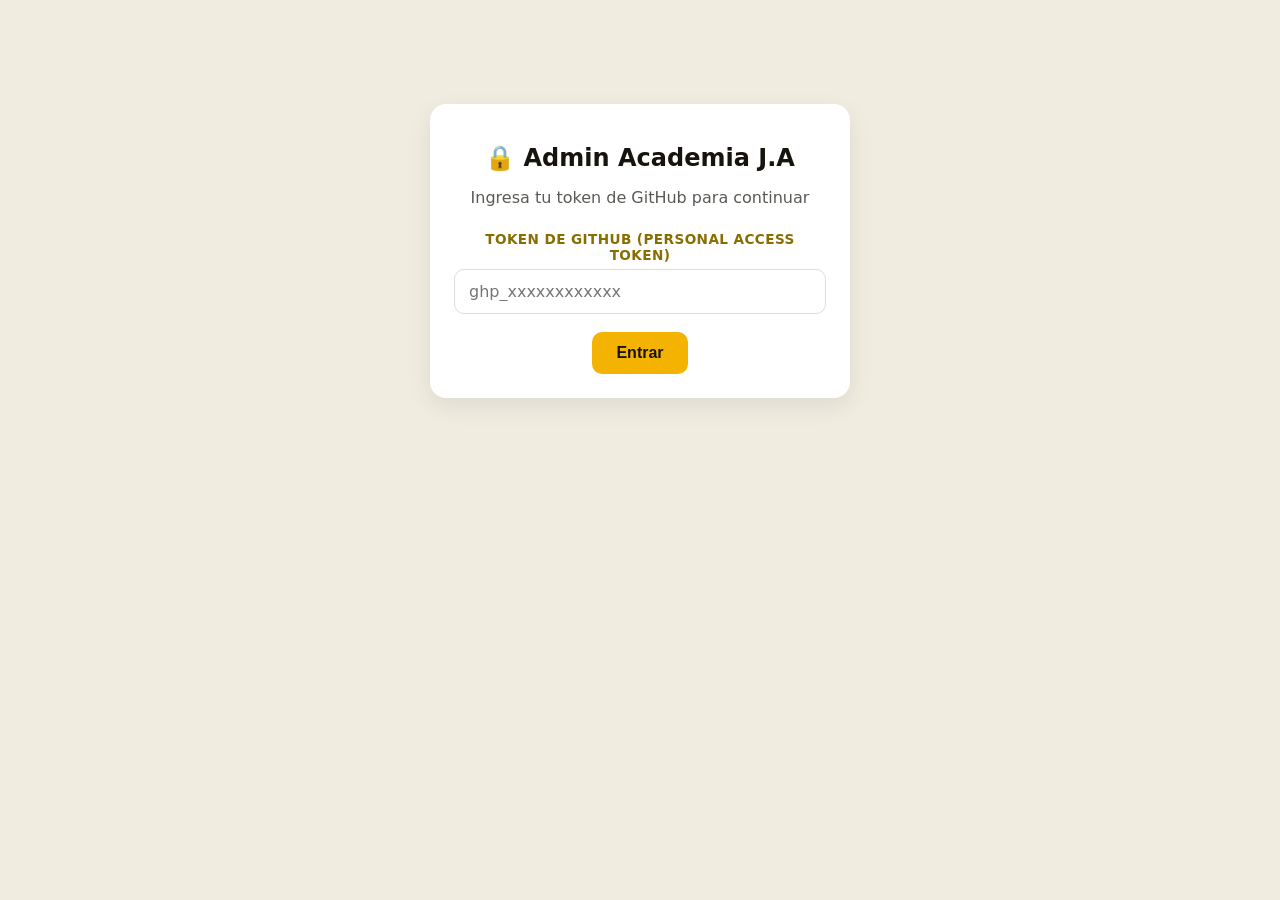
==== admin.html @ 91fd9d30 "Add admin panel HTML structure and styles" ====
<!DOCTYPE html>
<html lang="es">
<head>
<meta charset="UTF-8">
<meta name="viewport" content="width=device-width, initial-scale=1.0">
<title>Admin — Academia J.A</title>
<link rel="stylesheet" href="https://cdnjs.cloudflare.com/ajax/libs/font-awesome/6.5.2/css/all.min.css">
<style>
  * { box-sizing: border-box; }
  body { margin:0; font-family:'Inter',system-ui,sans-serif; background:#f0ece0; color:#17140f; }
  .wrap { max-width: 900px; margin:0 auto; padding:24px; }
  h1 { font-size:1.5rem; margin-bottom:4px; }
  .sub { opacity:0.7; margin-bottom:24px; }
  .card { background:#fff; border-radius:16px; padding:24px; margin-bottom:24px; box-shadow:0 8px 24px rgba(0,0,0,0.08); }
  label { display:block; font-weight:700; font-size:0.85rem; text-transform:uppercase; letter-spacing:0.03em; color:#8a6d00; margin-bottom:6px; }
  input, select, textarea { width:100%; padding:12px 14px; border:1px solid #ddd; border-radius:10px; font-size:1rem; font-family:inherit; margin-bottom:18px; }
  textarea { resize:vertical; }
  .btn { display:inline-block; background:#f5b301; color:#17140f; font-weight:700; border:none; padding:12px 24px; border-radius:10px; cursor:pointer; font-size:1rem; }
  .btn:hover { background:#e0a400; }
  .btn.danger { background:#e04b3f; color:#fff; }
  .btn.ghost { background:#eee; }
  .btn:disabled { opacity:0.5; cursor:not-allowed; }
  #status { padding:12px 16px; border-radius:10px; margin-bottom:18px; font-size:0.9rem; display:none; position:sticky; top:12px; z-index:10; }
  #status.show { display:block; }
  #status.ok { background:#d7f2d7; color:#1a5c1a; }
  #status.err { background:#fbdada; color:#7a1a1a; }
  #status.loading { background:#fff3cd; color:#7a5c00; }
  .event-item { display:flex; gap:14px; padding:14px; border:1px solid #eee; border-radius:12px; margin-bottom:12px; align-items:center; }
  .event-item img { width:70px; height:70px; object-fit:cover; border-radius:8px; flex-shrink:0; }
  .event-item .info { flex:1; }
  .event-item .tag { display:inline-block; background:#17140f; color:#f5b301; font-size:0.7rem; padding:2px 10px; border-radius:12px; margin-bottom:4px; text-transform:uppercase; }
  .event-item h4 { margin:0 0 4px; font-size:1rem; }
  .event-item .date { font-size:0.8rem; opacity:0.6; }
  .login-box { max-width:420px; margin:80px auto; text-align:center; }
  #mainPanel { display:none; }
  .thumbs { display:flex; gap:8px; flex-wrap:wrap; margin-bottom:18px; }
  .thumbs img { width:70px; height:70px; object-fit:cover; border-radius:8px; }
  .tabs { display:flex; gap:8px; margin-bottom:20px; flex-wrap:wrap; }
  .tab-btn { padding:10px 18px; border-radius:10px; border:none; background:#fff; cursor:pointer; font-weight:700; opacity:0.6; }
  .tab-btn.active { background:#17140f; color:#f5b301; opacity:1; }
  .tab-panel { display:none; }
  .tab-panel.active { display:block; }
  .staff-block { border:1px solid #eee; border-radius:12px; padding:18px; margin-bottom:16px; }
  .gal-item { position:relative; display:inline-block; margin:0 8px 8px 0; }
  .gal-item img { width:100px; height:100px; object-fit:cover; border-radius:8px; }
  .gal-item button { position:absolute; top:4px; right:4px; background:#e04b3f; color:#fff; border:none; border-radius:50%; width:22px; height:22px; cursor:pointer; }
</style>
</head>
<body>

<div class="wrap">

  <div class="login-box card" id="loginBox">
    <h1>🔒 Admin Academia J.A</h1>
    <p class="sub">Ingresa tu token de GitHub para continuar</p>
    <label for="tokenInput">Token de GitHub (personal access token)</label>
    <input type="password" id="tokenInput" placeholder="ghp_xxxxxxxxxxxx">
    <button class="btn" onclick="login()">Entrar</button>
  </div>

  <div id="mainPanel">
    <h1>Admin — Academia J.A</h1>
    <p class="sub">Maneja todo el contenido de la página: textos, equipo, fotos y noticias.</p>

    <div id="status"></div>

    <div class="tabs">
      <button class="tab-btn active" onclick="showTab('general')">General</button>
      <button class="tab-btn" onclick="showTab('staff')">Cuerpo técnico</button>
      <button class="tab-btn" onclick="showTab('galeria')">Galería</button>
      <button class="tab-btn" onclick="showTab('noticias')">Noticias</button>
    </div>

    <!-- TAB GENERAL -->
    <div class="tab-panel active" id="tab-general">
      <div class="card">
        <h3 style="margin-top:0;">Inicio (Hero)</h3>
        <label>Frase principal (línea 1)</label>
        <input type="text" id="g_hero1" placeholder="Más que un equipo,">
        <label>Frase principal (línea 2, cursiva)</label>
        <input type="text" id="g_hero2" placeholder="una familia futbolera">
        <label>Subtítulo</label>
        <textarea id="g_heroSub" rows="2"></textarea>
      </div>

      <div class="card">
        <h3 style="margin-top:0;">Quiénes somos</h3>
        <label>Párrafo 1</label>
        <textarea id="g_nos1" rows="2"></textarea>
        <label>Párrafo 2 (qué nos hace diferentes)</label>
        <textarea id="g_nos2" rows="2"></textarea>
        <label>Párrafo 3</label>
        <textarea id="g_nos3" rows="2"></textarea>
        <label>Párrafo 4 (número de chicos, torneos)</label>
        <textarea id="g_nos4" rows="2"></textarea>
      </div>

      <div class="card">
        <h3 style="margin-top:0;">Horarios y precio</h3>
        <label>Horario categoría 6-11 años</label>
        <input type="text" id="g_hor1" placeholder="3:10 pm – 4:20 pm">
        <label>Horario categoría 12-17 años</label>
        <input type="text" id="g_hor2" placeholder="4:20 pm – 5:40 pm">
        <label>Precio mensual ($)</label>
        <input type="text" id="g_precio" placeholder="7">
      </div>

      <div class="card">
        <h3 style="margin-top:0;">Contacto</h3>
        <label>Teléfono</label>
        <input type="text" id="g_tel" placeholder="0982901508">
        <label>Correo</label>
        <input type="text" id="g_correo" placeholder="christianandrango23.24@gmail.com">
        <label>Dirección</label>
        <input type="text" id="g_direccion" placeholder="UPC de Chiche, Puembo">
      </div>

      <button class="btn" id="saveGeneralBtn" onclick="guardarGeneral()">
        <i class="fa-solid fa-floppy-disk"></i>&nbsp; Guardar cambios generales
      </button>
    </div>

    <!-- TAB STAFF -->
    <div class="tab-panel" id="tab-staff">
      <div class="card">
        <h3 style="margin-top:0;">Entrenador principal</h3>
        <label>Nombre</label>
        <input type="text" id="s1_nombre">
        <label>Rol</label>
        <input type="text" id="s1_rol">
        <label>Descripción / experiencia</label>
        <textarea id="s1_texto" rows="3"></textarea>
      </div>
      <div class="card">
        <h3 style="margin-top:0;">Entrenador asistente</h3>
        <label>Nombre</label>
        <input type="text" id="s2_nombre">
        <label>Rol</label>
        <input type="text" id="s2_rol">
        <label>Descripción / experiencia</label>
        <textarea id="s2_texto" rows="3"></textarea>
      </div>
      <button class="btn" onclick="guardarStaff()">
        <i class="fa-solid fa-floppy-disk"></i>&nbsp; Guardar cuerpo técnico
      </button>
    </div>

    <!-- TAB GALERIA -->
    <div class="tab-panel" id="tab-galeria">
      <div class="card">
        <h3 style="margin-top:0;">Fotos del banner principal</h3>
        <div id="galPreview"></div>
        <label for="galInput">Agregar fotos nuevas</label>
        <input type="file" id="galInput" accept="image/*" multiple>
        <button class="btn" onclick="subirFotosGaleria()">
          <i class="fa-solid fa-cloud-arrow-up"></i>&nbsp; Subir al banner
        </button>
      </div>
    </div>

    <!-- TAB NOTICIAS -->
    <div class="tab-panel" id="tab-noticias">
      <div class="card">
        <h3 style="margin-top:0;">Nuevo evento / noticia</h3>
        <label for="titulo">Título</label>
        <input type="text" id="titulo" placeholder="Ej: Amistoso vs Escuela San Rafael">
        <label for="categoria">Categoría</label>
        <select id="categoria">
          <option value="Eventos">Eventos</option>
          <option value="Copas">Copas</option>
          <option value="Amistosos">Amistosos</option>
          <option value="Clases abiertas">Clases abiertas</option>
        </select>
        <label for="fecha">Fecha</label>
        <input type="date" id="fecha">
        <label for="descripcion">Descripción</label>
        <textarea id="descripcion" rows="3"></textarea>
        <label for="imagenes">Fotos</label>
        <input type="file" id="imagenes" accept="image/*" multiple onchange="previewThumbs()">
        <div class="thumbs" id="thumbsPreview"></div>
        <button class="btn" id="publishBtn" onclick="publicarEvento()">
          <i class="fa-solid fa-cloud-arrow-up"></i>&nbsp; Publicar evento
        </button>
      </div>

      <div class="card">
        <h3 style="margin-top:0;">Eventos publicados</h3>
        <div id="eventsList">Cargando...</div>
      </div>
    </div>

  </div>
</div>

<script>
const OWNER = 'Thegood2006';
const REPO = 'PROYECTO-SERVICIO-COMUNITARIO';
const BRANCH = 'main';
const JSON_PATH = 'eventos.json';
const CONTENIDO_PATH = 'contenido.json';

let TOKEN = localStorage.getItem('aja_gh_token') || '';

function login() {
  const t = document.getElementById('tokenInput').value.trim();
  if (!t) return;
  TOKEN = t;
  localStorage.setItem('aja_gh_token', t);
  document.getElementById('loginBox').style.display = 'none';
  document.getElementById('mainPanel').style.display = 'block';
  cargarEventos();
  cargarContenido();
}
if (TOKEN) {
  document.getElementById('loginBox').style.display = 'none';
  document.getElementById('mainPanel').style.display = 'block';
  window.addEventListener('DOMContentLoaded', () => { cargarEventos(); cargarContenido(); });
}

function showTab(name) {
  document.querySelectorAll('.tab-panel').forEach(p => p.classList.remove('active'));
  document.querySelectorAll('.tab-btn').forEach(b => b.classList.remove('active'));
  document.getElementById('tab-' + name).classList.add('active');
  event.target.classList.add('active');
}

function setStatus(msg, type) {
  const el = document.getElementById('status');
  el.textContent = msg;
  el.className = 'show ' + type;
}

async function ghRequest(path, options = {}) {
  return fetch(`https://api.github.com/repos/${OWNER}/${REPO}/${path}`, {
    ...options,
    headers: { 'Authorization': `token ${TOKEN}`, 'Accept': 'application/vnd.github+json', ...(options.headers||{}) }
  });
}
function fileToBase64(file) {
  return new Promise((resolve, reject) => {
    const reader = new FileReader();
    reader.onload = () => resolve(reader.result.split(',')[1]);
    reader.onerror = reject;
    reader.readAsDataURL(file);
  });
}
async function getJsonFile(path) {
  const res = await ghRequest(`contents/${path}?ref=${BRANCH}`);
  if (res.status === 404) return { sha: null, data: null };
  if (!res.ok) throw new Error('No se pudo leer ' + path);
  const json = await res.json();
  const content = decodeURIComponent(escape(atob(json.content)));
  return { sha: json.sha, data: JSON.parse(content) };
}
async function saveJsonFile(path, data, sha, message) {
  const content = btoa(unescape(encodeURIComponent(JSON.stringify(data, null, 2))));
  const body = { message, content, branch: BRANCH };
  if (sha) body.sha = sha;
  const res = await ghRequest(`contents/${path}`, {
    method: 'PUT',
    headers: { 'Content-Type': 'application/json' },
    body: JSON.stringify(body)
  });
  if (!res.ok) throw new Error('No se pudo guardar ' + path);
  return res.json();
}
async function subirArchivo(file, folder) {
  const base64 = await fileToBase64(file);
  const safeName = file.name.replace(/[^a-zA-Z0-9.\-_]/g, '_');
  const path = `${folder}/${Date.now()}-${safeName}`;
  const res = await ghRequest(`contents/${path}`, {
    method: 'PUT',
    headers: { 'Content-Type': 'application/json' },
    body: JSON.stringify({ message: `Subir: ${safeName}`, content: base64, branch: BRANCH })
  });
  if (!res.ok) throw new Error('No se pudo subir: ' + safeName);
  return `https://raw.githubusercontent.com/${OWNER}/${REPO}/${BRANCH}/${path}`;
}

const CONTENIDO_DEFAULT = {
  hero: { linea1: "Más que un equipo,", linea2: "una familia futbolera", sub: "Formamos niños y niñas de 6 a 17 años en lo técnico, lo físico, lo táctico — y sobre todo, en valores." },
  nosotros: { p1:"", p2:"", p3:"", p4:"" },
  staff: [{nombre:"",rol:"",texto:""},{nombre:"",rol:"",texto:""}],
  horarios: { cat1:"3:10 pm – 4:20 pm", cat2:"4:20 pm – 5:40 pm", precio:"7" },
  contacto: { telefono:"", correo:"", direccion:"" },
  galeria: []
};

let contenidoActual = JSON.parse(JSON.stringify(CONTENIDO_DEFAULT));
let contenidoSha = null;

async function cargarContenido() {
  try {
    const { sha, data } = await getJsonFile(CONTENIDO_PATH);
    contenidoSha = sha;
    contenidoActual = data || CONTENIDO_DEFAULT;
    // Rellenar formulario
    document.getElementById('g_hero1').value = contenidoActual.hero?.linea1 || '';
    document.getElementById('g_hero2').value = contenidoActual.hero?.linea2 || '';
    document.getElementById('g_heroSub').value = contenidoActual.hero?.sub || '';
    document.getElementById('g_nos1').value = contenidoActual.nosotros?.p1 || '';
    document.getElementById('g_nos2').value = contenidoActual.nosotros?.p2 || '';
    document.getElementById('g_nos3').value = contenidoActual.nosotros?.p3 || '';
    document.getElementById('g_nos4').value = contenidoActual.nosotros?.p4 || '';
    document.getElementById('g_hor1').value = contenidoActual.horarios?.cat1 || '';
    document.getElementById('g_hor2').value = contenidoActual.horarios?.cat2 || '';
    document.getElementById('g_precio').value = contenidoActual.horarios?.precio || '';
    document.getElementById('g_tel').value = contenidoActual.contacto?.telefono || '';
    document.getElementById('g_correo').value = contenidoActual.contacto?.correo || '';
    document.getElementById('g_direccion').value = contenidoActual.contacto?.direccion || '';
    document.getElementById('s1_nombre').value = contenidoActual.staff?.[0]?.nombre || '';
    document.getElementById('s1_rol').value = contenidoActual.staff?.[0]?.rol || '';
    document.getElementById('s1_texto').value = contenidoActual.staff?.[0]?.texto || '';
    document.getElementById('s2_nombre').value = contenidoActual.staff?.[1]?.nombre || '';
    document.getElementById('s2_rol').value = contenidoActual.staff?.[1]?.rol || '';
    document.getElementById('s2_texto').value = contenidoActual.staff?.[1]?.texto || '';
    renderGaleria();
  } catch(e) {
    setStatus('No se pudo cargar contenido.json (puede que aún no exista, se creará al guardar).', 'loading');
  }
}

async function guardarGeneral() {
  contenidoActual.hero = { linea1: g_hero1.value, linea2: g_hero2.value, sub: g_heroSub.value };
  contenidoActual.nosotros = { p1:g_nos1.value, p2:g_nos2.value, p3:g_nos3.value, p4:g_nos4.value };
  contenidoActual.horarios = { cat1:g_hor1.value, cat2:g_hor2.value, precio:g_precio.value };
  contenidoActual.contacto = { telefono:g_tel.value, correo:g_correo.value, direccion:g_direccion.value };
  await guardarContenido('Actualizar info general');
}

async function guardarStaff() {
  contenidoActual.staff = [
    { nombre:s1_nombre.value, rol:s1_rol.value, texto:s1_texto.value },
    { nombre:s2_nombre.value, rol:s2_rol.value, texto:s2_texto.value }
  ];
  await guardarContenido('Actualizar cuerpo técnico');
}

async function guardarContenido(msg) {
  try {
    setStatus('Guardando...', 'loading');
    const result = await saveJsonFile(CONTENIDO_PATH, contenidoActual, contenidoSha, msg);
    contenidoSha = result.content.sha;
    setStatus('¡Guardado! Puede tardar uno o dos minutos en verse en la página.', 'ok');
  } catch(e) {
    setStatus('Error: ' + e.message, 'err');
  }
}

function renderGaleria() {
  const el = document.getElementById('galPreview');
  el.innerHTML = '';
  (contenidoActual.galeria || []).forEach((url, i) => {
    const div = document.createElement('div');
    div.className = 'gal-item';
    div.innerHTML = `<img src="${url}"><button onclick="borrarFotoGaleria(${i})">×</button>`;
    el.appendChild(div);
  });
}

async function subirFotosGaleria() {
  const files = document.getElementById('galInput').files;
  if (!files.length) return;
  try {
    setStatus('Subiendo fotos...', 'loading');
    if (!contenidoActual.galeria) contenidoActual.galeria = [];
    for (const file of files) {
      const url = await subirArchivo(file, 'images/galeria');
      contenidoActual.galeria.push(url);
    }
    await guardarContenido('Agregar fotos a galería');
    document.getElementById('galInput').value = '';
    renderGaleria();
  } catch(e) {
    setStatus('Error: ' + e.message, 'err');
  }
}

async function borrarFotoGaleria(index) {
  if (!confirm('¿Quitar esta foto del banner?')) return;
  contenidoActual.galeria.splice(index, 1);
  await guardarContenido('Quitar foto de galería');
  renderGaleria();
}

function previewThumbs() {
  const files = document.getElementById('imagenes').files;
  const container = document.getElementById('thumbsPreview');
  container.innerHTML = '';
  Array.from(files).forEach(file => {
    const img = document.createElement('img');
    img.src = URL.createObjectURL(file);
    container.appendChild(img);
  });
}

async function publicarEvento() {
  const titulo = document.getElementById('titulo').value.trim();
  const categoria = document.getElementById('categoria').value;
  const fecha = document.getElementById('fecha').value;
  const descripcion = document.getElementById('descripcion').value.trim();
  const files = document.getElementById('imagenes').files;
  if (!titulo || !fecha) { setStatus('Falta el título o la fecha.', 'err'); return; }
  const btn = document.getElementById('publishBtn');
  btn.disabled = true;
  try {
    setStatus('Subiendo fotos...', 'loading');
    const imagenes = [];
    for (const file of files) imagenes.push(await subirArchivo(file, 'images/eventos'));
    setStatus('Guardando evento...', 'loading');
    const { sha, data } = await getJsonFile(JSON_PATH);
    const lista = data || [];
    lista.unshift({ id: Date.now(), titulo, categoria, fecha, descripcion, imagenes });
    await saveJsonFile(JSON_PATH, lista, sha, `Agregar evento: ${titulo}`);
    setStatus('¡Publicado!', 'ok');
    titulo.value=''; document.getElementById('titulo').value='';
    document.getElementById('descripcion').value='';
    document.getElementById('imagenes').value='';
    document.getElementById('thumbsPreview').innerHTML='';
    cargarEventos();
  } catch(e) {
    setStatus('Error: ' + e.message, 'err');
  } finally {
    btn.disabled = false;
  }
}

async function cargarEventos() {
  const listEl = document.getElementById('eventsList');
  try {
    const { data } = await getJsonFile(JSON_PATH);
    const lista = data || [];
    if (!lista.length) { listEl.innerHTML = '<p style="opacity:0.6;">Todavía no hay eventos publicados.</p>'; return; }
    listEl.innerHTML = '';
    lista.forEach(ev => {
      const div = document.createElement('div');
      div.className = 'event-item';
      div.innerHTML = `
        ${ev.imagenes && ev.imagenes[0] ? `<img src="${ev.imagenes[0]}">` : ''}
        <div class="info"><div class="tag">${ev.categoria}</div><h4>${ev.titulo}</h4><div class="date">${ev.fecha}</div></div>
        <button class="btn danger" onclick="borrarEvento(${ev.id})"><i class="fa-solid fa-trash"></i></button>`;
      listEl.appendChild(div);
    });
  } catch(e) {
    listEl.innerHTML = `<p style="color:#a00;">Error: ${e.message}</p>`;
  }
}

async function borrarEvento(id) {
  if (!confirm('¿Borrar este evento?')) return;
  try {
    const { sha, data } = await getJsonFile(JSON_PATH);
    const nueva = (data||[]).filter(ev => ev.id !== id);
    await saveJsonFile(JSON_PATH, nueva, sha, `Borrar evento ${id}`);
    cargarEventos();
  } catch(e) { setStatus('Error: ' + e.message, 'err'); }
}
</script>
</body>
</html>
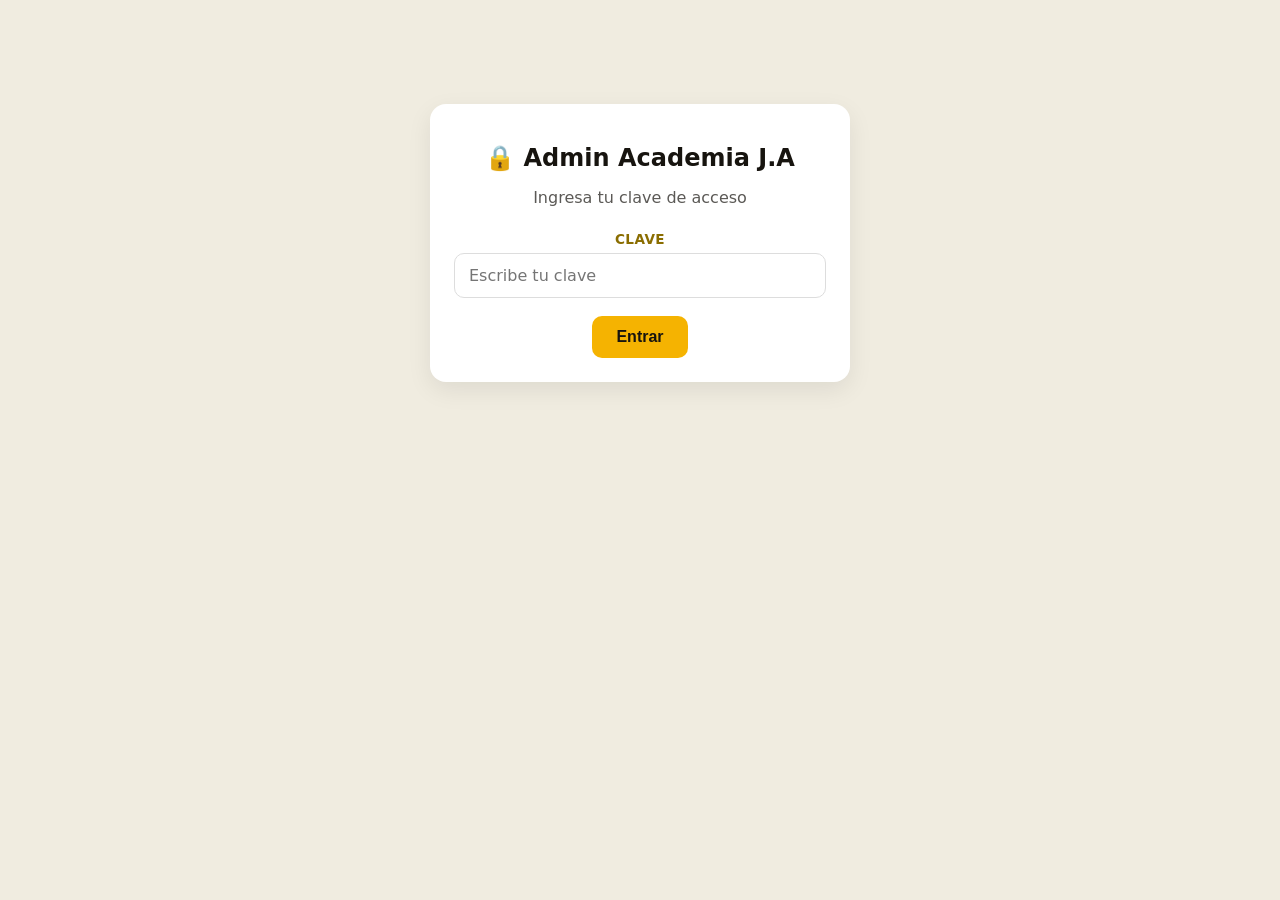
==== commit 96383c40: "Update admin panel for user authentication and content" ====
--- a/admin.html
+++ b/admin.html
@@ -18,7 +18,6 @@
   .btn { display:inline-block; background:#f5b301; color:#17140f; font-weight:700; border:none; padding:12px 24px; border-radius:10px; cursor:pointer; font-size:1rem; }
   .btn:hover { background:#e0a400; }
   .btn.danger { background:#e04b3f; color:#fff; }
-  .btn.ghost { background:#eee; }
   .btn:disabled { opacity:0.5; cursor:not-allowed; }
   #status { padding:12px 16px; border-radius:10px; margin-bottom:18px; font-size:0.9rem; display:none; position:sticky; top:12px; z-index:10; }
   #status.show { display:block; }
@@ -40,10 +39,11 @@
   .tab-btn.active { background:#17140f; color:#f5b301; opacity:1; }
   .tab-panel { display:none; }
   .tab-panel.active { display:block; }
-  .staff-block { border:1px solid #eee; border-radius:12px; padding:18px; margin-bottom:16px; }
   .gal-item { position:relative; display:inline-block; margin:0 8px 8px 0; }
   .gal-item img { width:100px; height:100px; object-fit:cover; border-radius:8px; }
   .gal-item button { position:absolute; top:4px; right:4px; background:#e04b3f; color:#fff; border:none; border-radius:50%; width:22px; height:22px; cursor:pointer; }
+  .userbar { display:flex; justify-content:space-between; align-items:center; margin-bottom:18px; }
+  .userbar .who { font-size:0.85rem; opacity:0.6; }
 </style>
 </head>
 <body>
@@ -52,14 +52,18 @@
 
   <div class="login-box card" id="loginBox">
     <h1>🔒 Admin Academia J.A</h1>
-    <p class="sub">Ingresa tu token de GitHub para continuar</p>
-    <label for="tokenInput">Token de GitHub (personal access token)</label>
-    <input type="password" id="tokenInput" placeholder="ghp_xxxxxxxxxxxx">
+    <p class="sub">Ingresa tu clave de acceso</p>
+    <label for="passInput">Clave</label>
+    <input type="password" id="passInput" placeholder="Escribe tu clave">
     <button class="btn" onclick="login()">Entrar</button>
+    <p id="loginError" style="color:#a00;font-size:0.85rem;display:none;margin-top:10px;">Clave incorrecta.</p>
   </div>
 
   <div id="mainPanel">
-    <h1>Admin — Academia J.A</h1>
+    <div class="userbar">
+      <h1 style="margin:0;">Admin — Academia J.A</h1>
+      <div class="who">👤 <span id="whoAmI"></span> · <a href="#" onclick="logout()">Salir</a></div>
+    </div>
     <p class="sub">Maneja todo el contenido de la página: textos, equipo, fotos y noticias.</p>
 
     <div id="status"></div>
@@ -71,99 +75,68 @@
       <button class="tab-btn" onclick="showTab('noticias')">Noticias</button>
     </div>
 
-    <!-- TAB GENERAL -->
     <div class="tab-panel active" id="tab-general">
       <div class="card">
         <h3 style="margin-top:0;">Inicio (Hero)</h3>
         <label>Frase principal (línea 1)</label>
-        <input type="text" id="g_hero1" placeholder="Más que un equipo,">
+        <input type="text" id="g_hero1">
         <label>Frase principal (línea 2, cursiva)</label>
-        <input type="text" id="g_hero2" placeholder="una familia futbolera">
+        <input type="text" id="g_hero2">
         <label>Subtítulo</label>
         <textarea id="g_heroSub" rows="2"></textarea>
       </div>
-
       <div class="card">
         <h3 style="margin-top:0;">Quiénes somos</h3>
-        <label>Párrafo 1</label>
-        <textarea id="g_nos1" rows="2"></textarea>
-        <label>Párrafo 2 (qué nos hace diferentes)</label>
-        <textarea id="g_nos2" rows="2"></textarea>
-        <label>Párrafo 3</label>
-        <textarea id="g_nos3" rows="2"></textarea>
-        <label>Párrafo 4 (número de chicos, torneos)</label>
-        <textarea id="g_nos4" rows="2"></textarea>
-      </div>
-
+        <label>Párrafo 1</label><textarea id="g_nos1" rows="2"></textarea>
+        <label>Párrafo 2 (qué nos hace diferentes)</label><textarea id="g_nos2" rows="2"></textarea>
+        <label>Párrafo 3</label><textarea id="g_nos3" rows="2"></textarea>
+        <label>Párrafo 4</label><textarea id="g_nos4" rows="2"></textarea>
+      </div>
       <div class="card">
         <h3 style="margin-top:0;">Horarios y precio</h3>
-        <label>Horario categoría 6-11 años</label>
-        <input type="text" id="g_hor1" placeholder="3:10 pm – 4:20 pm">
-        <label>Horario categoría 12-17 años</label>
-        <input type="text" id="g_hor2" placeholder="4:20 pm – 5:40 pm">
-        <label>Precio mensual ($)</label>
-        <input type="text" id="g_precio" placeholder="7">
-      </div>
-
+        <label>Horario categoría 6-11 años</label><input type="text" id="g_hor1">
+        <label>Horario categoría 12-17 años</label><input type="text" id="g_hor2">
+        <label>Precio mensual ($)</label><input type="text" id="g_precio">
+      </div>
       <div class="card">
         <h3 style="margin-top:0;">Contacto</h3>
-        <label>Teléfono</label>
-        <input type="text" id="g_tel" placeholder="0982901508">
-        <label>Correo</label>
-        <input type="text" id="g_correo" placeholder="christianandrango23.24@gmail.com">
-        <label>Dirección</label>
-        <input type="text" id="g_direccion" placeholder="UPC de Chiche, Puembo">
-      </div>
-
-      <button class="btn" id="saveGeneralBtn" onclick="guardarGeneral()">
-        <i class="fa-solid fa-floppy-disk"></i>&nbsp; Guardar cambios generales
-      </button>
-    </div>
-
-    <!-- TAB STAFF -->
+        <label>Teléfono</label><input type="text" id="g_tel">
+        <label>Correo</label><input type="text" id="g_correo">
+        <label>Dirección</label><input type="text" id="g_direccion">
+      </div>
+      <button class="btn" onclick="guardarGeneral()"><i class="fa-solid fa-floppy-disk"></i>&nbsp; Guardar cambios generales</button>
+    </div>
+
     <div class="tab-panel" id="tab-staff">
       <div class="card">
         <h3 style="margin-top:0;">Entrenador principal</h3>
-        <label>Nombre</label>
-        <input type="text" id="s1_nombre">
-        <label>Rol</label>
-        <input type="text" id="s1_rol">
-        <label>Descripción / experiencia</label>
-        <textarea id="s1_texto" rows="3"></textarea>
+        <label>Nombre</label><input type="text" id="s1_nombre">
+        <label>Rol</label><input type="text" id="s1_rol">
+        <label>Descripción</label><textarea id="s1_texto" rows="3"></textarea>
       </div>
       <div class="card">
         <h3 style="margin-top:0;">Entrenador asistente</h3>
-        <label>Nombre</label>
-        <input type="text" id="s2_nombre">
-        <label>Rol</label>
-        <input type="text" id="s2_rol">
-        <label>Descripción / experiencia</label>
-        <textarea id="s2_texto" rows="3"></textarea>
-      </div>
-      <button class="btn" onclick="guardarStaff()">
-        <i class="fa-solid fa-floppy-disk"></i>&nbsp; Guardar cuerpo técnico
-      </button>
-    </div>
-
-    <!-- TAB GALERIA -->
+        <label>Nombre</label><input type="text" id="s2_nombre">
+        <label>Rol</label><input type="text" id="s2_rol">
+        <label>Descripción</label><textarea id="s2_texto" rows="3"></textarea>
+      </div>
+      <button class="btn" onclick="guardarStaff()"><i class="fa-solid fa-floppy-disk"></i>&nbsp; Guardar cuerpo técnico</button>
+    </div>
+
     <div class="tab-panel" id="tab-galeria">
       <div class="card">
         <h3 style="margin-top:0;">Fotos del banner principal</h3>
         <div id="galPreview"></div>
         <label for="galInput">Agregar fotos nuevas</label>
         <input type="file" id="galInput" accept="image/*" multiple>
-        <button class="btn" onclick="subirFotosGaleria()">
-          <i class="fa-solid fa-cloud-arrow-up"></i>&nbsp; Subir al banner
-        </button>
-      </div>
-    </div>
-
-    <!-- TAB NOTICIAS -->
+        <button class="btn" onclick="subirFotosGaleria()"><i class="fa-solid fa-cloud-arrow-up"></i>&nbsp; Subir al banner</button>
+      </div>
+    </div>
+
     <div class="tab-panel" id="tab-noticias">
       <div class="card">
         <h3 style="margin-top:0;">Nuevo evento / noticia</h3>
-        <label for="titulo">Título</label>
-        <input type="text" id="titulo" placeholder="Ej: Amistoso vs Escuela San Rafael">
+        <label for="titulo">Título</label><input type="text" id="titulo">
         <label for="categoria">Categoría</label>
         <select id="categoria">
           <option value="Eventos">Eventos</option>
@@ -171,18 +144,13 @@
           <option value="Amistosos">Amistosos</option>
           <option value="Clases abiertas">Clases abiertas</option>
         </select>
-        <label for="fecha">Fecha</label>
-        <input type="date" id="fecha">
-        <label for="descripcion">Descripción</label>
-        <textarea id="descripcion" rows="3"></textarea>
+        <label for="fecha">Fecha</label><input type="date" id="fecha">
+        <label for="descripcion">Descripción</label><textarea id="descripcion" rows="3"></textarea>
         <label for="imagenes">Fotos</label>
         <input type="file" id="imagenes" accept="image/*" multiple onchange="previewThumbs()">
         <div class="thumbs" id="thumbsPreview"></div>
-        <button class="btn" id="publishBtn" onclick="publicarEvento()">
-          <i class="fa-solid fa-cloud-arrow-up"></i>&nbsp; Publicar evento
-        </button>
-      </div>
-
+        <button class="btn" id="publishBtn" onclick="publicarEvento()"><i class="fa-solid fa-cloud-arrow-up"></i>&nbsp; Publicar evento</button>
+      </div>
       <div class="card">
         <h3 style="margin-top:0;">Eventos publicados</h3>
         <div id="eventsList">Cargando...</div>
@@ -193,6 +161,27 @@
 </div>
 
 <script>
+// ============================================
+// CONFIGURACIÓN — tú editas solo esta parte
+// ============================================
+
+// Tu token de GitHub (fine-grained, con permiso Contents: Read and write
+// SOLO en el repo PROYECTO-SERVICIO-COMUNITARIO). Lo pegas UNA vez aquí.
+const GITHUB_TOKEN_OCULTO = "PEGA_AQUI_TU_TOKEN_github_pat_...";
+
+// Perfiles: agrega tantas claves como personas necesiten entrar.
+// Todas usan el mismo token de arriba por detrás, pero cada una
+// puede tener su propio nombre para identificar quién hizo qué.
+const PERFILES = [
+  { clave: "academiaja2026", nombre: "Christian" },
+  { clave: "asistente2026",  nombre: "Josué" }
+  // Agrega más así: { clave: "otraClave", nombre: "Otro nombre" }
+];
+
+// ============================================
+// No es necesario tocar nada debajo de esta línea
+// ============================================
+
 const OWNER = 'Thegood2006';
 const REPO = 'PROYECTO-SERVICIO-COMUNITARIO';
 const BRANCH = 'main';
@@ -200,21 +189,38 @@
 const CONTENIDO_PATH = 'contenido.json';
 
 let TOKEN = localStorage.getItem('aja_gh_token') || '';
+let NOMBRE_ACTUAL = localStorage.getItem('aja_nombre') || '';
 
 function login() {
-  const t = document.getElementById('tokenInput').value.trim();
-  if (!t) return;
-  TOKEN = t;
-  localStorage.setItem('aja_gh_token', t);
+  const clave = document.getElementById('passInput').value.trim();
+  const perfil = PERFILES.find(p => p.clave === clave);
+  if (!perfil) {
+    document.getElementById('loginError').style.display = 'block';
+    return;
+  }
+  TOKEN = GITHUB_TOKEN_OCULTO;
+  NOMBRE_ACTUAL = perfil.nombre;
+  localStorage.setItem('aja_gh_token', TOKEN);
+  localStorage.setItem('aja_nombre', NOMBRE_ACTUAL);
+  entrarPanel();
+}
+
+function logout() {
+  localStorage.removeItem('aja_gh_token');
+  localStorage.removeItem('aja_nombre');
+  location.reload();
+}
+
+function entrarPanel() {
   document.getElementById('loginBox').style.display = 'none';
   document.getElementById('mainPanel').style.display = 'block';
+  document.getElementById('whoAmI').textContent = NOMBRE_ACTUAL || 'Usuario';
   cargarEventos();
   cargarContenido();
 }
+
 if (TOKEN) {
-  document.getElementById('loginBox').style.display = 'none';
-  document.getElementById('mainPanel').style.display = 'block';
-  window.addEventListener('DOMContentLoaded', () => { cargarEventos(); cargarContenido(); });
+  window.addEventListener('DOMContentLoaded', entrarPanel);
 }
 
 function showTab(name) {
@@ -247,6 +253,7 @@
 async function getJsonFile(path) {
   const res = await ghRequest(`contents/${path}?ref=${BRANCH}`);
   if (res.status === 404) return { sha: null, data: null };
+  if (res.status === 401 || res.status === 403) throw new Error('El token no tiene permisos o expiró. Avisa al administrador del sitio.');
   if (!res.ok) throw new Error('No se pudo leer ' + path);
   const json = await res.json();
   const content = decodeURIComponent(escape(atob(json.content)));
@@ -254,38 +261,42 @@
 }
 async function saveJsonFile(path, data, sha, message) {
   const content = btoa(unescape(encodeURIComponent(JSON.stringify(data, null, 2))));
-  const body = { message, content, branch: BRANCH };
+  const body = { message: `${message} (${NOMBRE_ACTUAL})`, content, branch: BRANCH };
   if (sha) body.sha = sha;
   const res = await ghRequest(`contents/${path}`, {
     method: 'PUT',
     headers: { 'Content-Type': 'application/json' },
     body: JSON.stringify(body)
   });
+  if (res.status === 401 || res.status === 403) throw new Error('El token no tiene permisos o expiró. Avisa al administrador del sitio.');
   if (!res.ok) throw new Error('No se pudo guardar ' + path);
   return res.json();
 }
 async function subirArchivo(file, folder) {
+  if (file.size > 1000000) {
+    throw new Error(`"${file.name}" pesa más de 1MB. Comprímela en tinypng.com antes de subirla.`);
+  }
   const base64 = await fileToBase64(file);
   const safeName = file.name.replace(/[^a-zA-Z0-9.\-_]/g, '_');
   const path = `${folder}/${Date.now()}-${safeName}`;
   const res = await ghRequest(`contents/${path}`, {
     method: 'PUT',
     headers: { 'Content-Type': 'application/json' },
-    body: JSON.stringify({ message: `Subir: ${safeName}`, content: base64, branch: BRANCH })
-  });
+    body: JSON.stringify({ message: `Subir: ${safeName} (${NOMBRE_ACTUAL})`, content: base64, branch: BRANCH })
+  });
+  if (res.status === 401 || res.status === 403) throw new Error('El token no tiene permisos o expiró. Avisa al administrador del sitio.');
   if (!res.ok) throw new Error('No se pudo subir: ' + safeName);
   return `https://raw.githubusercontent.com/${OWNER}/${REPO}/${BRANCH}/${path}`;
 }
 
 const CONTENIDO_DEFAULT = {
-  hero: { linea1: "Más que un equipo,", linea2: "una familia futbolera", sub: "Formamos niños y niñas de 6 a 17 años en lo técnico, lo físico, lo táctico — y sobre todo, en valores." },
+  hero: { linea1: "Más que un equipo,", linea2: "una familia futbolera", sub: "" },
   nosotros: { p1:"", p2:"", p3:"", p4:"" },
   staff: [{nombre:"",rol:"",texto:""},{nombre:"",rol:"",texto:""}],
-  horarios: { cat1:"3:10 pm – 4:20 pm", cat2:"4:20 pm – 5:40 pm", precio:"7" },
+  horarios: { cat1:"", cat2:"", precio:"" },
   contacto: { telefono:"", correo:"", direccion:"" },
   galeria: []
 };
-
 let contenidoActual = JSON.parse(JSON.stringify(CONTENIDO_DEFAULT));
 let contenidoSha = null;
 
@@ -294,29 +305,28 @@
     const { sha, data } = await getJsonFile(CONTENIDO_PATH);
     contenidoSha = sha;
     contenidoActual = data || CONTENIDO_DEFAULT;
-    // Rellenar formulario
-    document.getElementById('g_hero1').value = contenidoActual.hero?.linea1 || '';
-    document.getElementById('g_hero2').value = contenidoActual.hero?.linea2 || '';
-    document.getElementById('g_heroSub').value = contenidoActual.hero?.sub || '';
-    document.getElementById('g_nos1').value = contenidoActual.nosotros?.p1 || '';
-    document.getElementById('g_nos2').value = contenidoActual.nosotros?.p2 || '';
-    document.getElementById('g_nos3').value = contenidoActual.nosotros?.p3 || '';
-    document.getElementById('g_nos4').value = contenidoActual.nosotros?.p4 || '';
-    document.getElementById('g_hor1').value = contenidoActual.horarios?.cat1 || '';
-    document.getElementById('g_hor2').value = contenidoActual.horarios?.cat2 || '';
-    document.getElementById('g_precio').value = contenidoActual.horarios?.precio || '';
-    document.getElementById('g_tel').value = contenidoActual.contacto?.telefono || '';
-    document.getElementById('g_correo').value = contenidoActual.contacto?.correo || '';
-    document.getElementById('g_direccion').value = contenidoActual.contacto?.direccion || '';
-    document.getElementById('s1_nombre').value = contenidoActual.staff?.[0]?.nombre || '';
-    document.getElementById('s1_rol').value = contenidoActual.staff?.[0]?.rol || '';
-    document.getElementById('s1_texto').value = contenidoActual.staff?.[0]?.texto || '';
-    document.getElementById('s2_nombre').value = contenidoActual.staff?.[1]?.nombre || '';
-    document.getElementById('s2_rol').value = contenidoActual.staff?.[1]?.rol || '';
-    document.getElementById('s2_texto').value = contenidoActual.staff?.[1]?.texto || '';
+    g_hero1.value = contenidoActual.hero?.linea1 || '';
+    g_hero2.value = contenidoActual.hero?.linea2 || '';
+    g_heroSub.value = contenidoActual.hero?.sub || '';
+    g_nos1.value = contenidoActual.nosotros?.p1 || '';
+    g_nos2.value = contenidoActual.nosotros?.p2 || '';
+    g_nos3.value = contenidoActual.nosotros?.p3 || '';
+    g_nos4.value = contenidoActual.nosotros?.p4 || '';
+    g_hor1.value = contenidoActual.horarios?.cat1 || '';
+    g_hor2.value = contenidoActual.horarios?.cat2 || '';
+    g_precio.value = contenidoActual.horarios?.precio || '';
+    g_tel.value = contenidoActual.contacto?.telefono || '';
+    g_correo.value = contenidoActual.contacto?.correo || '';
+    g_direccion.value = contenidoActual.contacto?.direccion || '';
+    s1_nombre.value = contenidoActual.staff?.[0]?.nombre || '';
+    s1_rol.value = contenidoActual.staff?.[0]?.rol || '';
+    s1_texto.value = contenidoActual.staff?.[0]?.texto || '';
+    s2_nombre.value = contenidoActual.staff?.[1]?.nombre || '';
+    s2_rol.value = contenidoActual.staff?.[1]?.rol || '';
+    s2_texto.value = contenidoActual.staff?.[1]?.texto || '';
     renderGaleria();
   } catch(e) {
-    setStatus('No se pudo cargar contenido.json (puede que aún no exista, se creará al guardar).', 'loading');
+    setStatus(e.message, 'err');
   }
 }
 
@@ -327,7 +337,6 @@
   contenidoActual.contacto = { telefono:g_tel.value, correo:g_correo.value, direccion:g_direccion.value };
   await guardarContenido('Actualizar info general');
 }
-
 async function guardarStaff() {
   contenidoActual.staff = [
     { nombre:s1_nombre.value, rol:s1_rol.value, texto:s1_texto.value },
@@ -335,7 +344,6 @@
   ];
   await guardarContenido('Actualizar cuerpo técnico');
 }
-
 async function guardarContenido(msg) {
   try {
     setStatus('Guardando...', 'loading');
@@ -343,7 +351,7 @@
     contenidoSha = result.content.sha;
     setStatus('¡Guardado! Puede tardar uno o dos minutos en verse en la página.', 'ok');
   } catch(e) {
-    setStatus('Error: ' + e.message, 'err');
+    setStatus(e.message, 'err');
   }
 }
 
@@ -357,7 +365,6 @@
     el.appendChild(div);
   });
 }
-
 async function subirFotosGaleria() {
   const files = document.getElementById('galInput').files;
   if (!files.length) return;
@@ -372,10 +379,9 @@
     document.getElementById('galInput').value = '';
     renderGaleria();
   } catch(e) {
-    setStatus('Error: ' + e.message, 'err');
-  }
-}
-
+    setStatus(e.message, 'err');
+  }
+}
 async function borrarFotoGaleria(index) {
   if (!confirm('¿Quitar esta foto del banner?')) return;
   contenidoActual.galeria.splice(index, 1);
@@ -395,12 +401,12 @@
 }
 
 async function publicarEvento() {
-  const titulo = document.getElementById('titulo').value.trim();
+  const tituloVal = document.getElementById('titulo').value.trim();
   const categoria = document.getElementById('categoria').value;
   const fecha = document.getElementById('fecha').value;
   const descripcion = document.getElementById('descripcion').value.trim();
   const files = document.getElementById('imagenes').files;
-  if (!titulo || !fecha) { setStatus('Falta el título o la fecha.', 'err'); return; }
+  if (!tituloVal || !fecha) { setStatus('Falta el título o la fecha.', 'err'); return; }
   const btn = document.getElementById('publishBtn');
   btn.disabled = true;
   try {
@@ -410,16 +416,16 @@
     setStatus('Guardando evento...', 'loading');
     const { sha, data } = await getJsonFile(JSON_PATH);
     const lista = data || [];
-    lista.unshift({ id: Date.now(), titulo, categoria, fecha, descripcion, imagenes });
-    await saveJsonFile(JSON_PATH, lista, sha, `Agregar evento: ${titulo}`);
+    lista.unshift({ id: Date.now(), titulo: tituloVal, categoria, fecha, descripcion, imagenes });
+    await saveJsonFile(JSON_PATH, lista, sha, `Agregar evento: ${tituloVal}`);
     setStatus('¡Publicado!', 'ok');
-    titulo.value=''; document.getElementById('titulo').value='';
+    document.getElementById('titulo').value='';
     document.getElementById('descripcion').value='';
     document.getElementById('imagenes').value='';
     document.getElementById('thumbsPreview').innerHTML='';
     cargarEventos();
   } catch(e) {
-    setStatus('Error: ' + e.message, 'err');
+    setStatus(e.message, 'err');
   } finally {
     btn.disabled = false;
   }
@@ -442,7 +448,7 @@
       listEl.appendChild(div);
     });
   } catch(e) {
-    listEl.innerHTML = `<p style="color:#a00;">Error: ${e.message}</p>`;
+    listEl.innerHTML = `<p style="color:#a00;">${e.message}</p>`;
   }
 }
 
@@ -453,7 +459,7 @@
     const nueva = (data||[]).filter(ev => ev.id !== id);
     await saveJsonFile(JSON_PATH, nueva, sha, `Borrar evento ${id}`);
     cargarEventos();
-  } catch(e) { setStatus('Error: ' + e.message, 'err'); }
+  } catch(e) { setStatus(e.message, 'err'); }
 }
 </script>
 </body>
